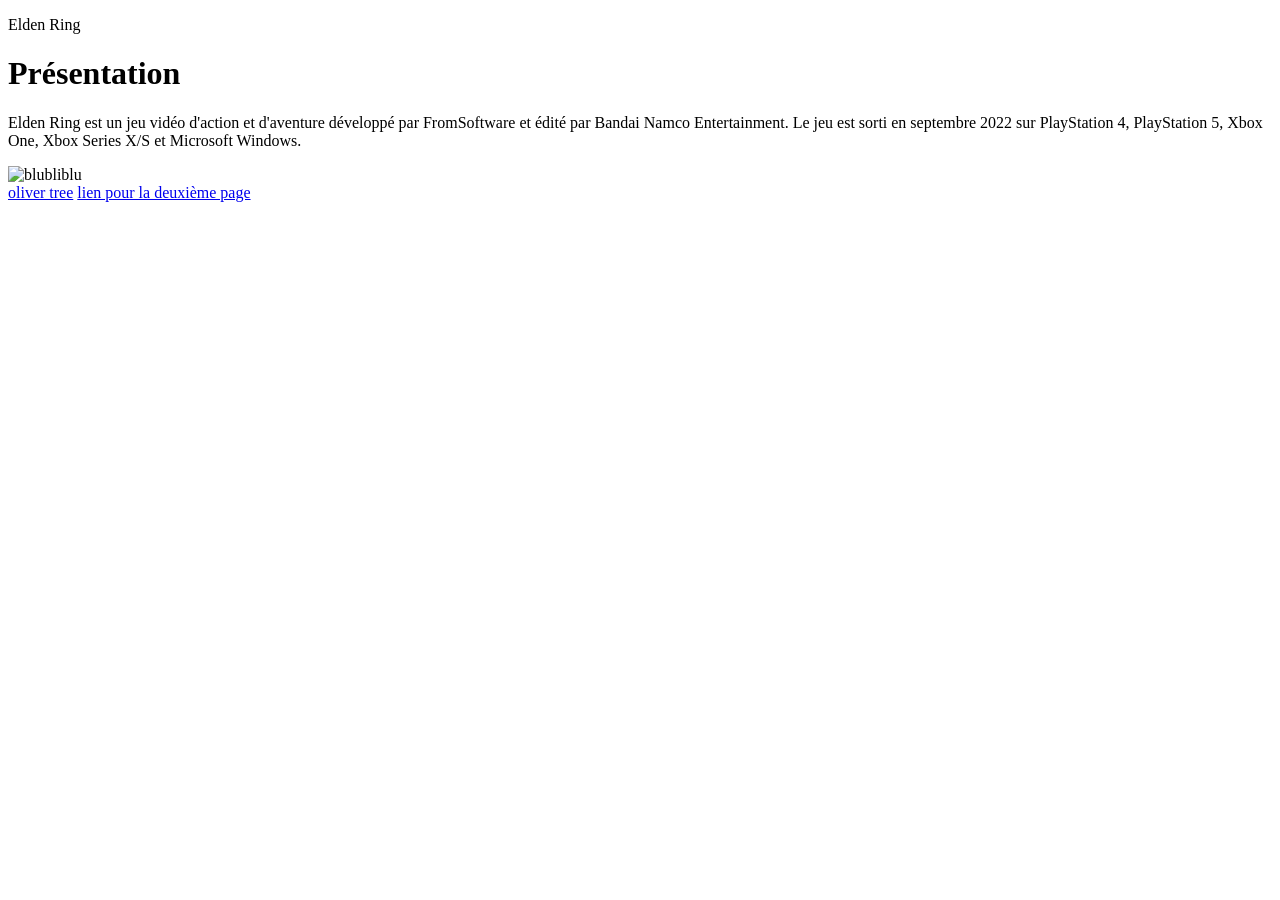
==== index.html @ 6d821431 "Add files via upload" ====
<!--Je suis un commentaire-->
<!DOCTYPE html>
<html lang="fr">
<head>
    <meta charset="UTF-8">
    <meta name="viewport" content="width=device-width, initial-scale=1.0">
    <title>Document</title>
</head>
<body>
    <div> 
<link rel="stylesheet" href="style.css">

<head>


<P> Elden Ring </P>


<main> 
<h1> Présentation </h1>
<p>Elden Ring est un jeu vidéo d'action et d'aventure développé par FromSoftware et édité par Bandai Namco Entertainment. Le jeu est sorti en septembre 2022 sur PlayStation 4, PlayStation 5, Xbox One, Xbox Series X/S et Microsoft Windows.</p>
</main>

<img src="image/image_scène.webp" alt="blubliblu">
</div>
 
</main>

<footer>
<div>
<a href="https://fr.wikipedia.org/wiki/Oliver_Tree" target="_blank">oliver tree</a>
<a href="profile.html" >lien pour la deuxième page</a>
</div>
    </footer>
</body>
</html>
---- style.css ----
li{
    color : red;
    font-size : 24px;
}

.text_violet{
    color:purple;
}
.bold_font{
    font-weight: bold;

}

{
    
}
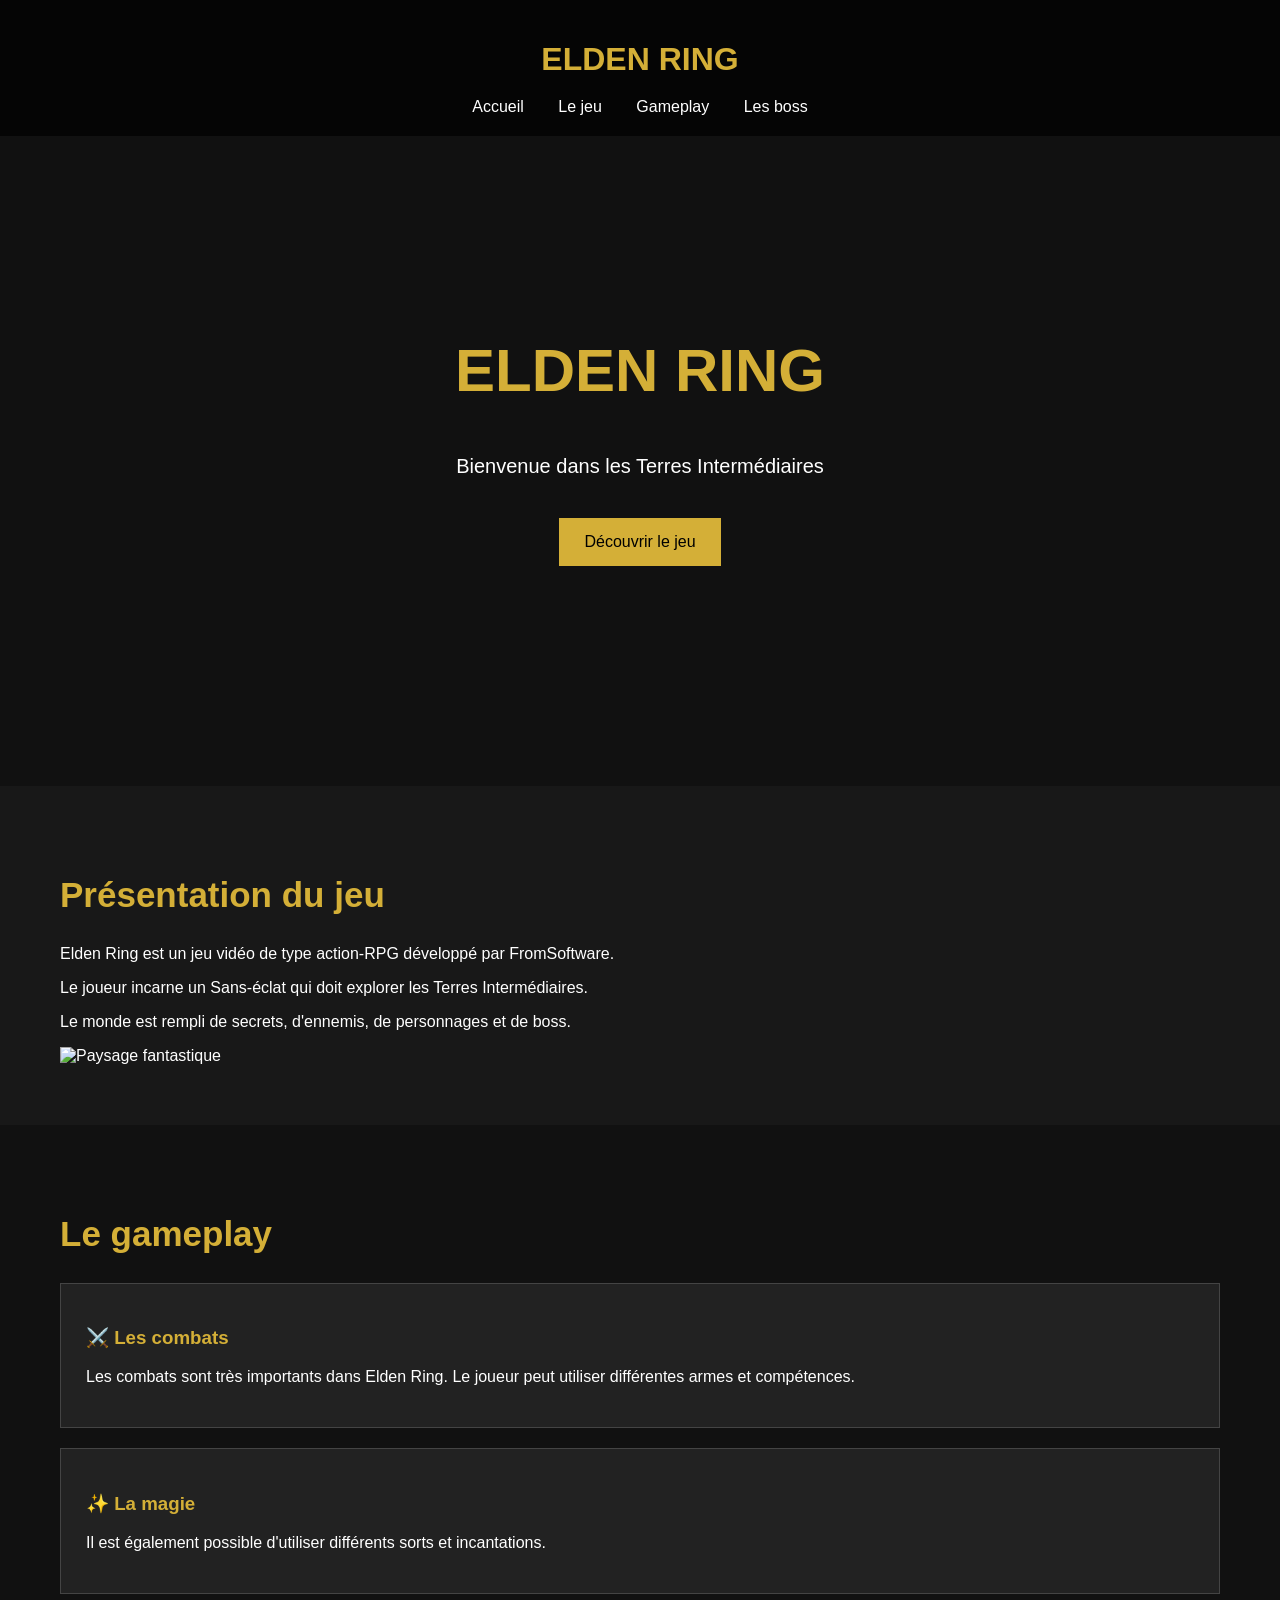
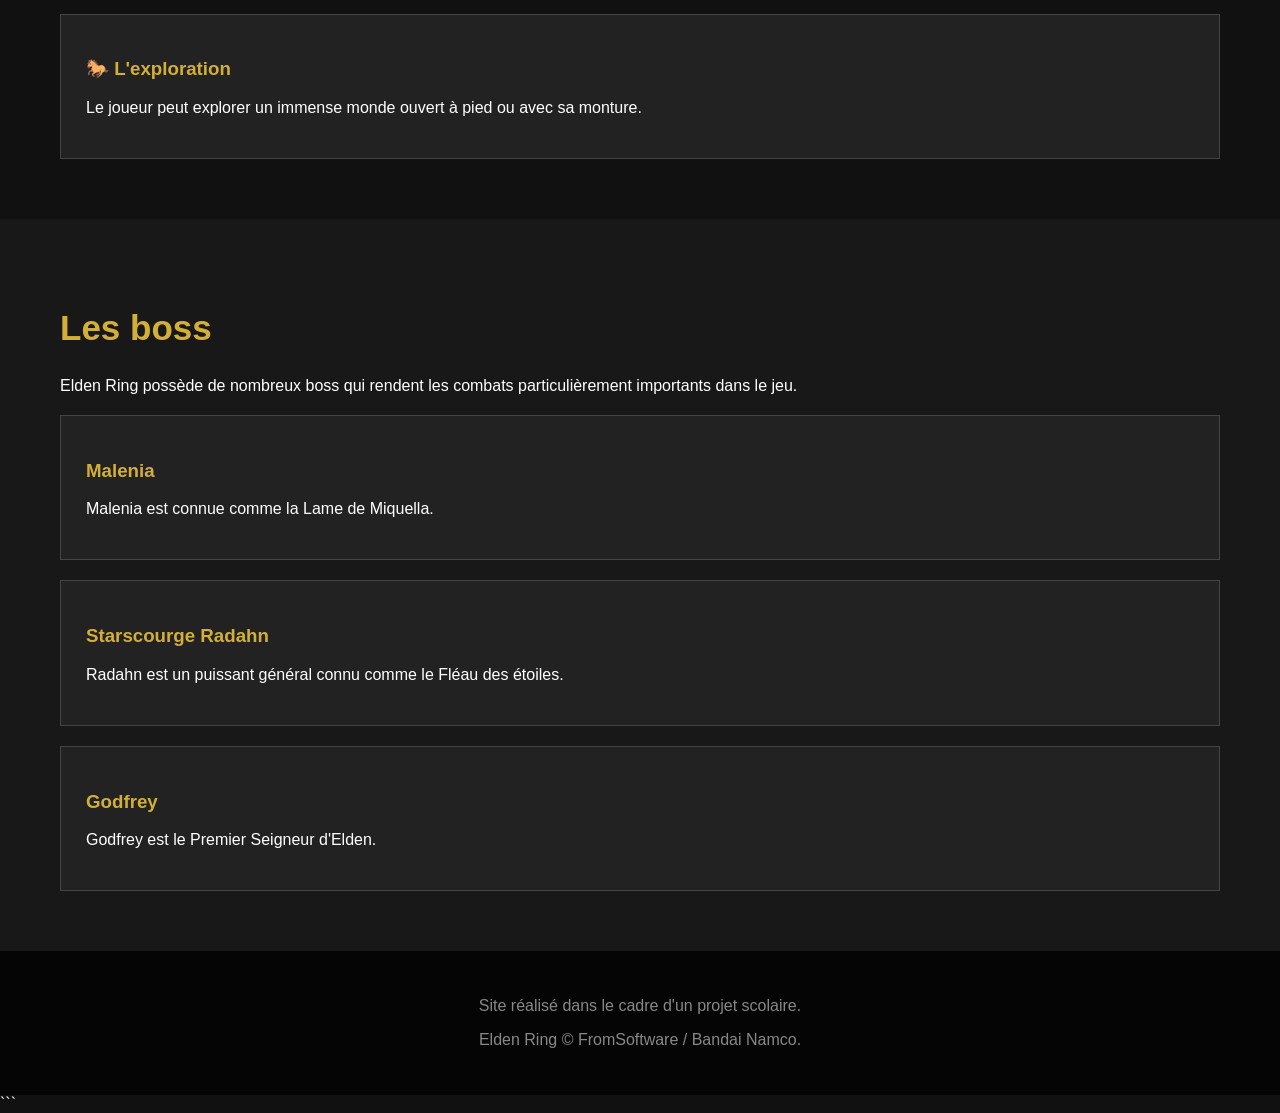
==== commit 6fb7be1a: "Rename index cours.html to index.html" ====
--- a/index.html
+++ b/index.html
@@ -1,38 +1,356 @@
 
-
-<!--Je suis un commentaire-->
 <!DOCTYPE html>
+
 <html lang="fr">
+
 <head>
+
     <meta charset="UTF-8">
-    <meta name="viewport" content="width=device-width, initial-scale=1.0">
-    <title>Document</title>
+
+    <title>Elden Ring</title>
+
+    <style>
+
+        /* PAGE */
+
+        body {
+            margin: 0;
+            background-color: #111;
+            color: white;
+            font-family: Arial, sans-serif;
+        }
+
+
+        /* MENU */
+
+        header {
+            background-color: #050505;
+            padding: 20px;
+            text-align: center;
+        }
+
+        header h1 {
+            color: #d4af37;
+            margin-bottom: 20px;
+        }
+
+        nav a {
+            color: white;
+            text-decoration: none;
+            margin: 15px;
+        }
+
+        nav a:hover {
+            color: #d4af37;
+        }
+
+
+        /* ACCUEIL */
+
+        .accueil {
+            height: 500px;
+
+            background-image: url("https://images.unsplash.com/photo-1518709268805-4e9042af9f23?auto=format&fit=crop&w=1600&q=80");
+
+            background-size: cover;
+            background-position: center;
+
+            text-align: center;
+
+            padding-top: 150px;
+        }
+
+        .accueil h2 {
+            font-size: 60px;
+            color: #d4af37;
+        }
+
+        .accueil p {
+            font-size: 20px;
+        }
+
+        .bouton {
+            display: inline-block;
+            background-color: #d4af37;
+            color: black;
+
+            padding: 15px 25px;
+
+            text-decoration: none;
+
+            margin-top: 20px;
+        }
+
+        .bouton:hover {
+            background-color: white;
+        }
+
+
+        /* SECTIONS */
+
+        section {
+            padding: 60px;
+        }
+
+        section h2 {
+            color: #d4af37;
+            font-size: 35px;
+        }
+
+
+        /* PRESENTATION */
+
+        .presentation {
+            background-color: #181818;
+        }
+
+        .presentation img {
+            width: 500px;
+            max-width: 100%;
+        }
+
+
+        /* GAMEPLAY */
+
+        .gameplay {
+            background-color: #111;
+        }
+
+        .carte {
+            background-color: #222;
+
+            padding: 25px;
+
+            margin-top: 20px;
+
+            border: 1px solid #444;
+        }
+
+        .carte h3 {
+            color: #d4af37;
+        }
+
+
+        /* BOSS */
+
+        .boss {
+            background-color: #181818;
+        }
+
+        .boss h3 {
+            color: #d4af37;
+        }
+
+
+        /* PIED DE PAGE */
+
+        footer {
+            background-color: #050505;
+
+            text-align: center;
+
+            padding: 30px;
+
+            color: #888;
+        }
+
+    </style>
+
 </head>
+
+
 <body>
-    <div> 
-<link rel="stylesheet" href="style.css">
-
-<head>
-
-
-<P> Elden Ring </P>
-
-
-<main> 
-<h1> Présentation </h1>
-<p>Elden Ring est un jeu vidéo d'action et d'aventure développé par FromSoftware et édité par Bandai Namco Entertainment. Le jeu est sorti en septembre 2022 sur PlayStation 4, PlayStation 5, Xbox One, Xbox Series X/S et Microsoft Windows.</p>
-</main>
-
-<img src="image/image_scène.webp" alt="blubliblu">
-</div>
+
+
+    <!-- MENU -->
+
+    <header>
+
+        <h1>ELDEN RING</h1>
+
+        <nav>
+
+            <a href="#accueil">Accueil</a>
+
+            <a href="#presentation">Le jeu</a>
+
+            <a href="#gameplay">Gameplay</a>
+
+            <a href="#boss">Les boss</a>
+
+        </nav>
+
+    </header>
+
+
+
+    <!-- ACCUEIL -->
+
+    <div class="accueil" id="accueil">
+
+        <h2>ELDEN RING</h2>
+
+        <p>
+            Bienvenue dans les Terres Intermédiaires
+        </p>
+
+        <a class="bouton" href="#presentation">
+            Découvrir le jeu
+        </a>
+
+    </div>
+
+
+
+    <!-- PRESENTATION -->
+
+    <section class="presentation" id="presentation">
+
+        <h2>Présentation du jeu</h2>
+
+        <p>
+            Elden Ring est un jeu vidéo de type
+            action-RPG développé par FromSoftware.
+        </p>
+
+        <p>
+            Le joueur incarne un Sans-éclat qui doit
+            explorer les Terres Intermédiaires.
+        </p>
+
+        <p>
+            Le monde est rempli de secrets, d'ennemis,
+            de personnages et de boss.
+        </p>
+
+        <img
+            src="https://images.unsplash.com/photo-1534447677768-be436bb09401?auto=format&fit=crop&w=1000&q=80"
+            alt="Paysage fantastique"
+        >
+
+    </section>
+
+
+
+    <!-- GAMEPLAY -->
+
+    <section class="gameplay" id="gameplay">
+
+        <h2>Le gameplay</h2>
+
+
+        <div class="carte">
+
+            <h3>⚔️ Les combats</h3>
+
+            <p>
+                Les combats sont très importants dans
+                Elden Ring. Le joueur peut utiliser
+                différentes armes et compétences.
+            </p>
+
+        </div>
+
+
+        <div class="carte">
+
+            <h3>✨ La magie</h3>
+
+            <p>
+                Il est également possible d'utiliser
+                différents sorts et incantations.
+            </p>
+
+        </div>
+
+
+        <div class="carte">
+
+            <h3>🐎 L'exploration</h3>
+
+            <p>
+                Le joueur peut explorer un immense
+                monde ouvert à pied ou avec sa monture.
+            </p>
+
+        </div>
+
+    </section>
+
+
+
+    <!-- BOSS -->
+
+    <section class="boss" id="boss">
+
+        <h2>Les boss</h2>
+
+        <p>
+            Elden Ring possède de nombreux boss
+            qui rendent les combats particulièrement
+            importants dans le jeu.
+        </p>
+
+
+        <div class="carte">
+
+            <h3>Malenia</h3>
+
+            <p>
+                Malenia est connue comme la Lame de Miquella.
+            </p>
+
+        </div>
+
+
+        <div class="carte">
+
+            <h3>Starscourge Radahn</h3>
+
+            <p>
+                Radahn est un puissant général connu
+                comme le Fléau des étoiles.
+            </p>
+
+        </div>
+
+
+        <div class="carte">
+
+            <h3>Godfrey</h3>
+
+            <p>
+                Godfrey est le Premier Seigneur d'Elden.
+            </p>
+
+        </div>
+
+    </section>
+
+
+
+    <!-- FOOTER -->
+
+    <footer>
+
+        <p>
+            Site réalisé dans le cadre d'un projet scolaire.
+        </p>
+
+        <p>
+            Elden Ring © FromSoftware / Bandai Namco.
+        </p>
+
+    </footer>
+
+
+</body>
+
+</html>
+```
+
+
+
+
  
-</main>
-
-<footer>
-<div>
-<a href="https://fr.wikipedia.org/wiki/Oliver_Tree" target="_blank">oliver tree</a>
-<a href="profile.html" >lien pour la deuxième page</a>
-</div>
-    </footer>
-</body>
-</html>+
